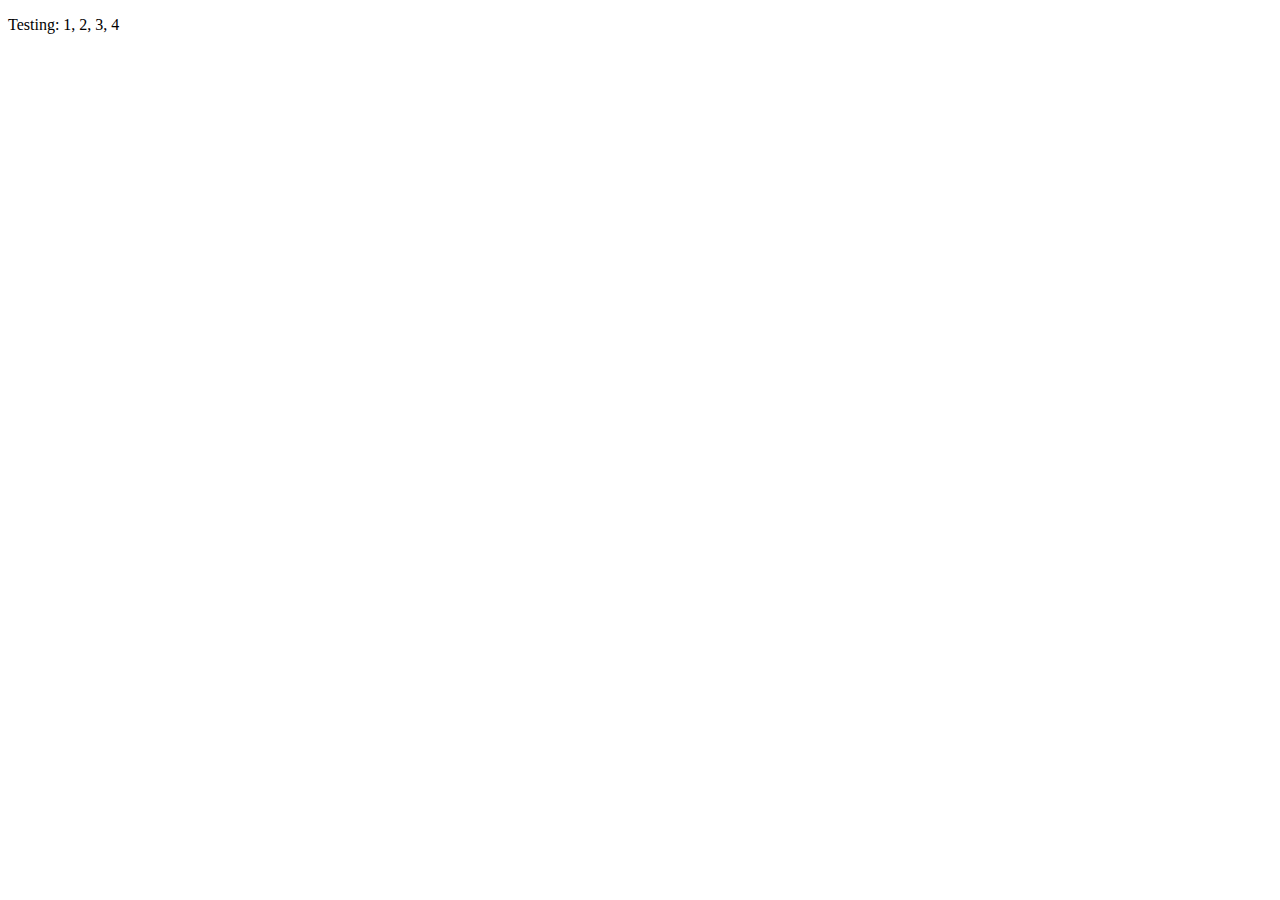
==== src/index.html @ 15ccf481 "first commit" ====
<!DOCTYPE html>
<html class="no-js" lang="en">
<head>
  <title>Bootstrap 5 Layout</title>
  <meta http-equiv="x-ua-compatible" content="ie=edge">
  <meta name="viewport" content="width=device-width, initial-scale=1.0" />
  <link rel="stylesheet" href="css/styles.css">
</head>

<body>
  <!-- Content starts here -->
  <p>Testing: 1, 2, 3, 4</p>

  <!-- Closing scripts here -->
  <script src="js/bootstrap.bundle.min.js"></script>
</body>
</html>
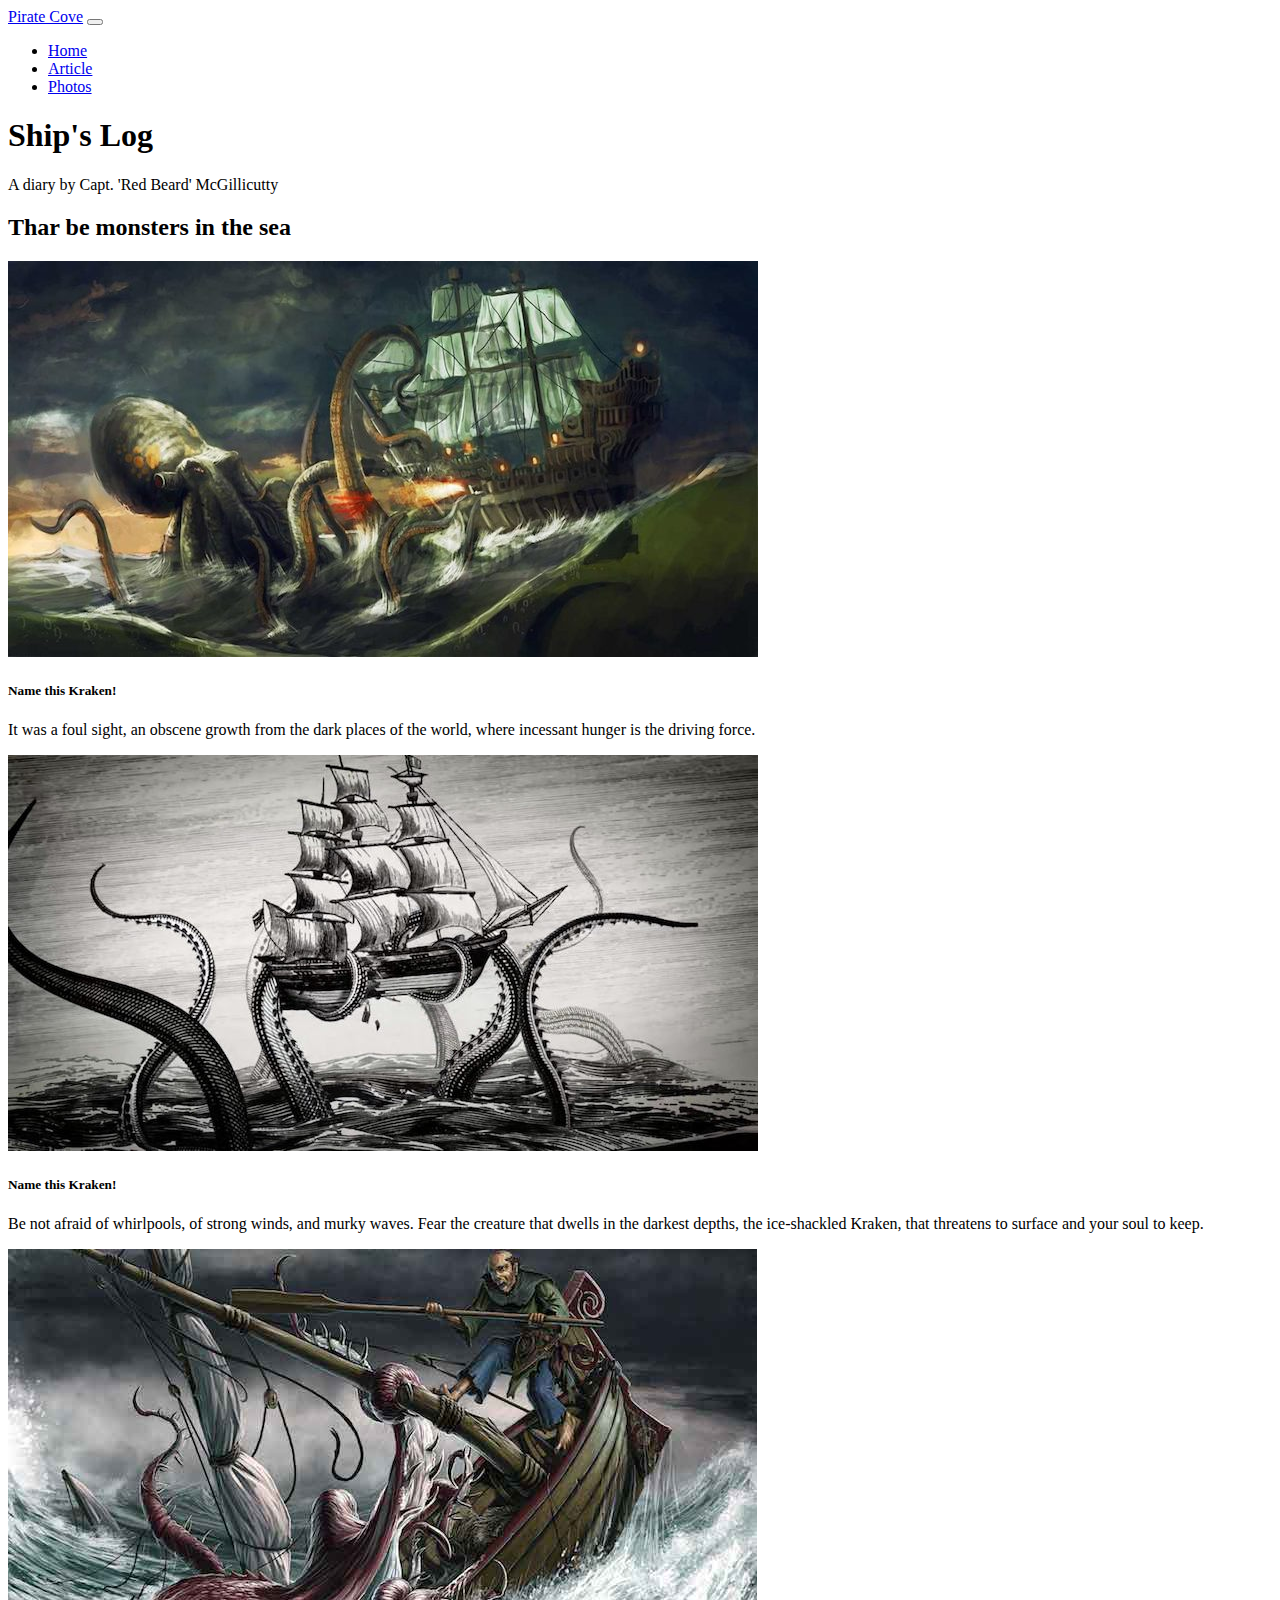
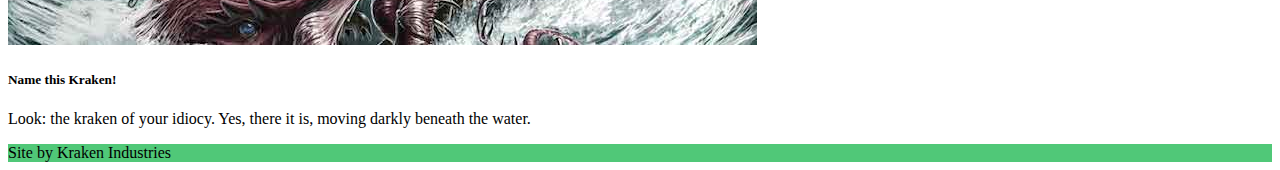
==== commit 3dba5730: "test" ====
--- a/src/index.html
+++ b/src/index.html
@@ -7,11 +7,96 @@
   <link rel="stylesheet" href="css/styles.css">
 </head>
 
-<body>
-  <!-- Content starts here -->
-  <p>Testing: 1, 2, 3, 4</p>
+  <!-- Navbar starts here -->
+  <body>
+    <nav class="navbar navbar-expand-lg bg-primary" data-bs-theme="dark">
+      <div class="container-fluid">
+        <a class="navbar-brand" href="#">Pirate Cove</a>
+        <button class="navbar-toggler" type="button" data-bs-toggle="collapse" data-bs-target="#navbarNavDropdown" aria-controls="navbarNavDropdown" aria-expanded="false" aria-label="Toggle navigation">
+          <span class="navbar-toggler-icon"></span>
+        </button>
+        <div class="collapse navbar-collapse" id="navbarNavDropdown">
+          <ul class="navbar-nav">
+            <li class="nav-item">
+              <a class="nav-link active" aria-current="page" href="#">Home</a>
+            </li>
+            <li class="nav-item">
+              <a class="nav-link" href="#">Article</a>
+            </li>
+            <li class="nav-item">
+              <a class="nav-link" href="#">Photos</a>
+            </li>
+          </ul>
+        </div>
+      </div>
+    </nav>
+  </body>
+  
+  <!-- Navbar ends here -->
 
+  <!-- Jumbotron starts here -->
+  <div class="jumbotron jumbotron-fluid text-center">
+    <div class="container">
+      <h1 class="display-4">Ship's Log</h1>
+      <p class="lead">A diary by Capt. 'Red Beard' McGillicutty</p>
+    </div>
+  </div>
+  <!-- Jumbotron ends here -->
+
+  <!-- Title Section starts here -->
+<div class="container my-5">
+  <h2 class="page-title left-aligned-title">Thar be monsters in the sea</h2>
+</div>
+<!-- Title Section ends here -->
+
+
+  <!-- Cards Section starts here -->
+  <div class="container my-5">
+    <div class="row">
+      <div class="col-md-4 mb-4">
+        <!-- Card 1 -->
+        <div class="card">
+          <img class="card-img-top" src="img/kraken01.jpg" alt="Name this Kraken!">
+          <div class="card-body">
+            <h5 class="card-title">Name this Kraken!</h5>
+            <p class="card-text">It was a foul sight, an obscene growth from the dark places of the world, where incessant hunger is the driving force.</p>
+          </div>
+        </div>
+      </div>
+      <div class="col-md-4 mb-4">
+        <!-- Card 2 -->
+        <div class="card">
+          <img class="card-img-top" src="img/kraken02.jpg" alt="Name this Kraken!">
+          <div class="card-body">
+            <h5 class="card-title">Name this Kraken!</h5>
+            <p class="card-text">Be not afraid of whirlpools, of strong winds, and murky waves. Fear the creature that dwells in the darkest depths, the ice-shackled Kraken, that threatens to surface and your soul to keep.</p>
+          </div>
+        </div>
+      </div>
+      <div class="col-md-4 mb-4">
+        <!-- Card 3 -->
+        <div class="card">
+          <img class="card-img-top" src="img/kraken03.jpg" alt="Name this Kraken!">
+          <div class="card-body">
+            <h5 class="card-title">Name this Kraken!</h5>
+            <p class="card-text">Look: the kraken of your idiocy. Yes, there it is, moving darkly beneath the water.</p>
+          </div>
+        </div>
+      </div>
+    </div>
+  </div>
+  <!-- Cards Section ends here -->
+
+  <!-- Footer starts here -->
+  <footer class="text-center py-3" style="background-color: #50C878;">
+    <div class="container">
+      <span>Site by Kraken Industries</span>
+    </div>
+  </footer>
+  <!-- Footer ends here -->
+
+  <!-- Content should be above this line -->
   <!-- Closing scripts here -->
   <script src="js/bootstrap.bundle.min.js"></script>
 </body>
-</html>+</html>
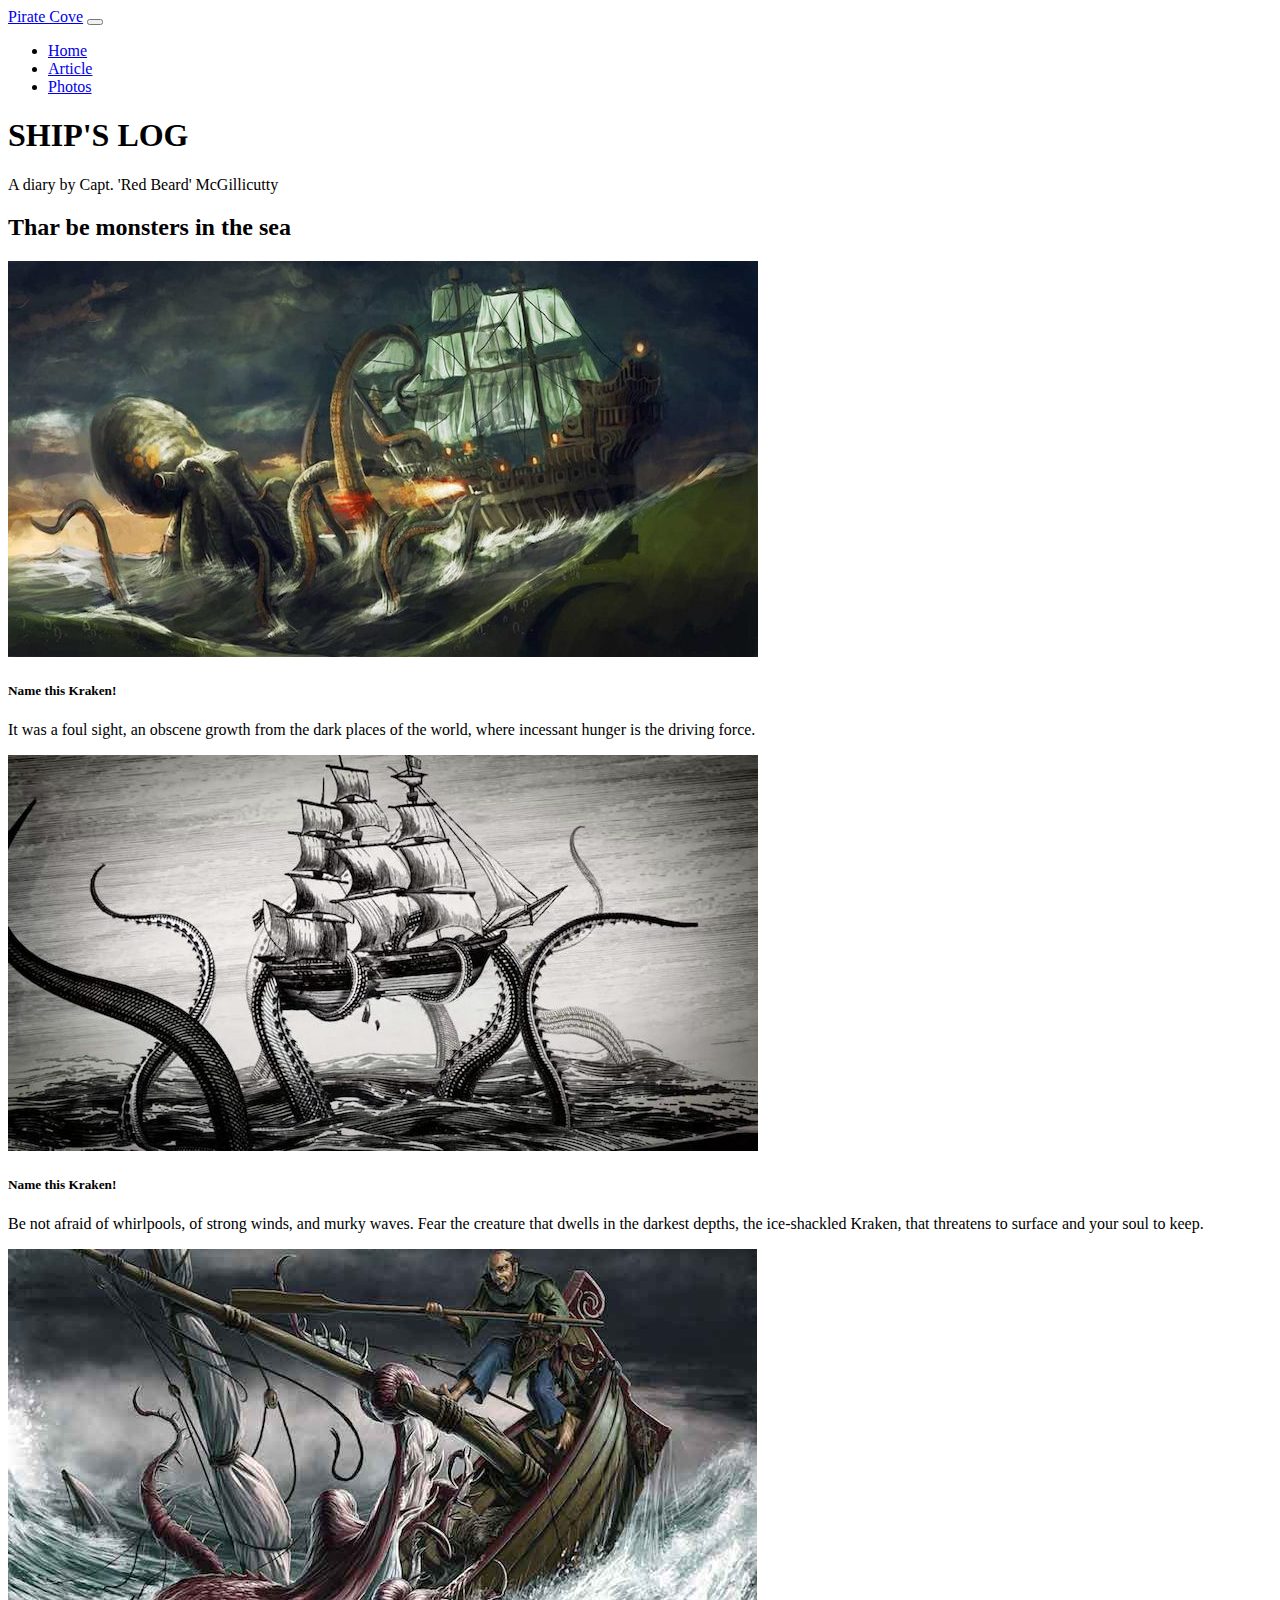
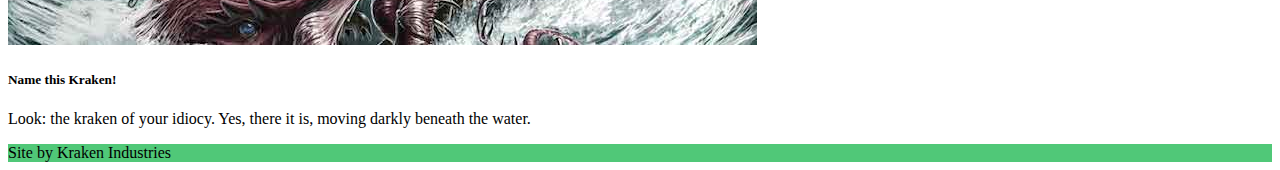
==== commit fa0ae1e7: "photos html" ====
--- a/src/index.html
+++ b/src/index.html
@@ -21,8 +21,8 @@
               <a class="nav-link active" aria-current="page" href="#">Home</a>
             </li>
             <li class="nav-item">
-              <a class="nav-link" href="#">Article</a>
-            </li>
+              <a class="nav-link" href="article.html">Article</a>
+            </li>            
             <li class="nav-item">
               <a class="nav-link" href="#">Photos</a>
             </li>
@@ -31,13 +31,12 @@
       </div>
     </nav>
   </body>
-  
   <!-- Navbar ends here -->
 
   <!-- Jumbotron starts here -->
   <div class="jumbotron jumbotron-fluid text-center">
     <div class="container">
-      <h1 class="display-4">Ship's Log</h1>
+      <h1 class="display-4">SHIP'S LOG</h1>
       <p class="lead">A diary by Capt. 'Red Beard' McGillicutty</p>
     </div>
   </div>
@@ -95,7 +94,6 @@
   </footer>
   <!-- Footer ends here -->
 
-  <!-- Content should be above this line -->
   <!-- Closing scripts here -->
   <script src="js/bootstrap.bundle.min.js"></script>
 </body>
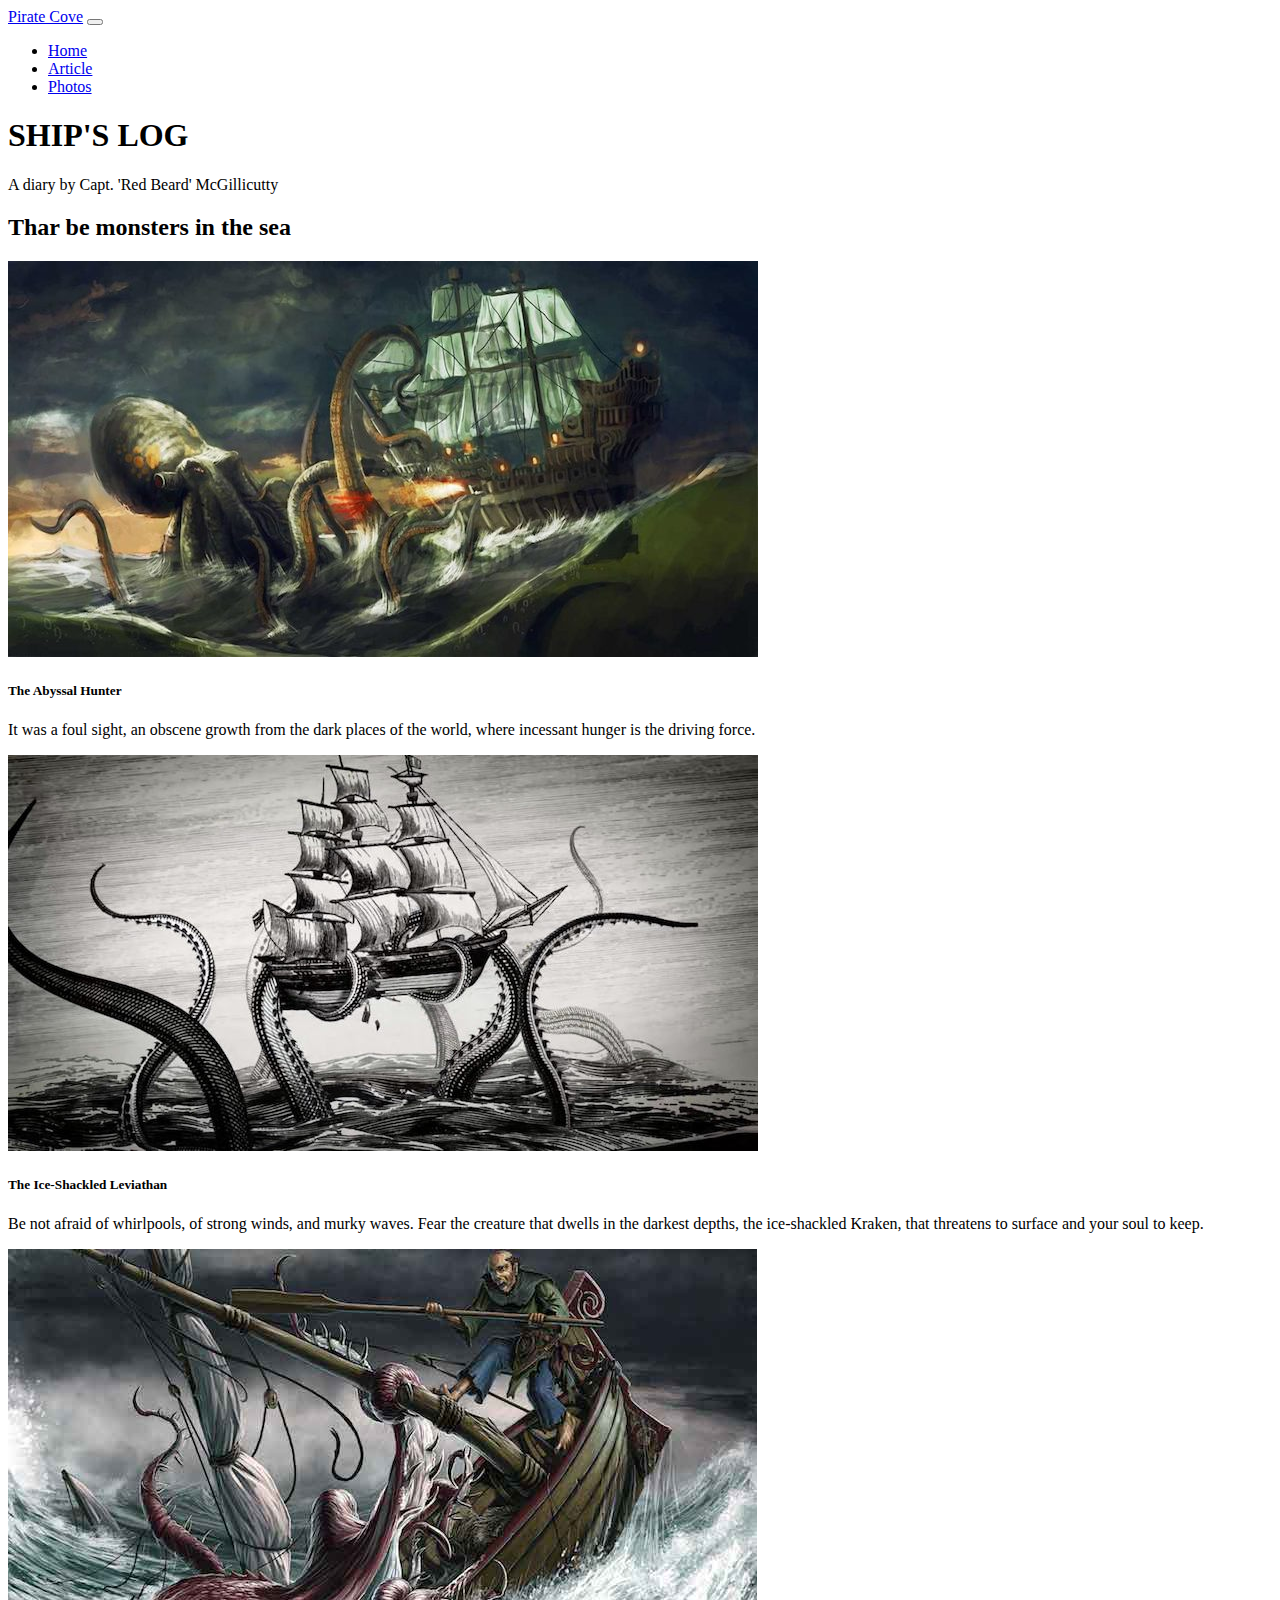
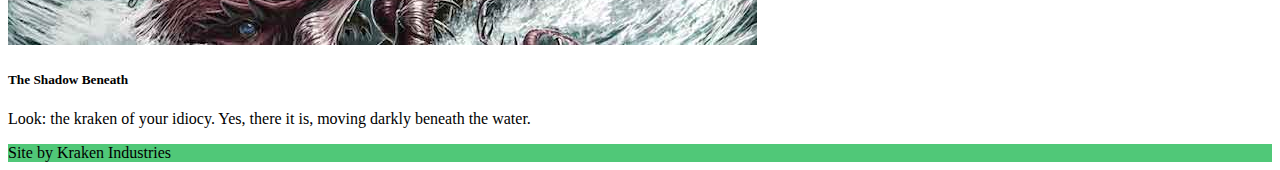
==== commit 34dbd0c6: "did carousel but they don't move" ====
--- a/src/index.html
+++ b/src/index.html
@@ -24,7 +24,7 @@
               <a class="nav-link" href="article.html">Article</a>
             </li>            
             <li class="nav-item">
-              <a class="nav-link" href="#">Photos</a>
+              <a class="nav-link" href="photos.html">Photos</a>
             </li>
           </ul>
         </div>
@@ -48,7 +48,6 @@
 </div>
 <!-- Title Section ends here -->
 
-
   <!-- Cards Section starts here -->
   <div class="container my-5">
     <div class="row">
@@ -57,7 +56,7 @@
         <div class="card">
           <img class="card-img-top" src="img/kraken01.jpg" alt="Name this Kraken!">
           <div class="card-body">
-            <h5 class="card-title">Name this Kraken!</h5>
+            <h5 class="card-title">The Abyssal Hunter</h5>
             <p class="card-text">It was a foul sight, an obscene growth from the dark places of the world, where incessant hunger is the driving force.</p>
           </div>
         </div>
@@ -67,7 +66,7 @@
         <div class="card">
           <img class="card-img-top" src="img/kraken02.jpg" alt="Name this Kraken!">
           <div class="card-body">
-            <h5 class="card-title">Name this Kraken!</h5>
+            <h5 class="card-title">The Ice-Shackled Leviathan</h5>
             <p class="card-text">Be not afraid of whirlpools, of strong winds, and murky waves. Fear the creature that dwells in the darkest depths, the ice-shackled Kraken, that threatens to surface and your soul to keep.</p>
           </div>
         </div>
@@ -77,7 +76,7 @@
         <div class="card">
           <img class="card-img-top" src="img/kraken03.jpg" alt="Name this Kraken!">
           <div class="card-body">
-            <h5 class="card-title">Name this Kraken!</h5>
+            <h5 class="card-title">The Shadow Beneath</h5>
             <p class="card-text">Look: the kraken of your idiocy. Yes, there it is, moving darkly beneath the water.</p>
           </div>
         </div>
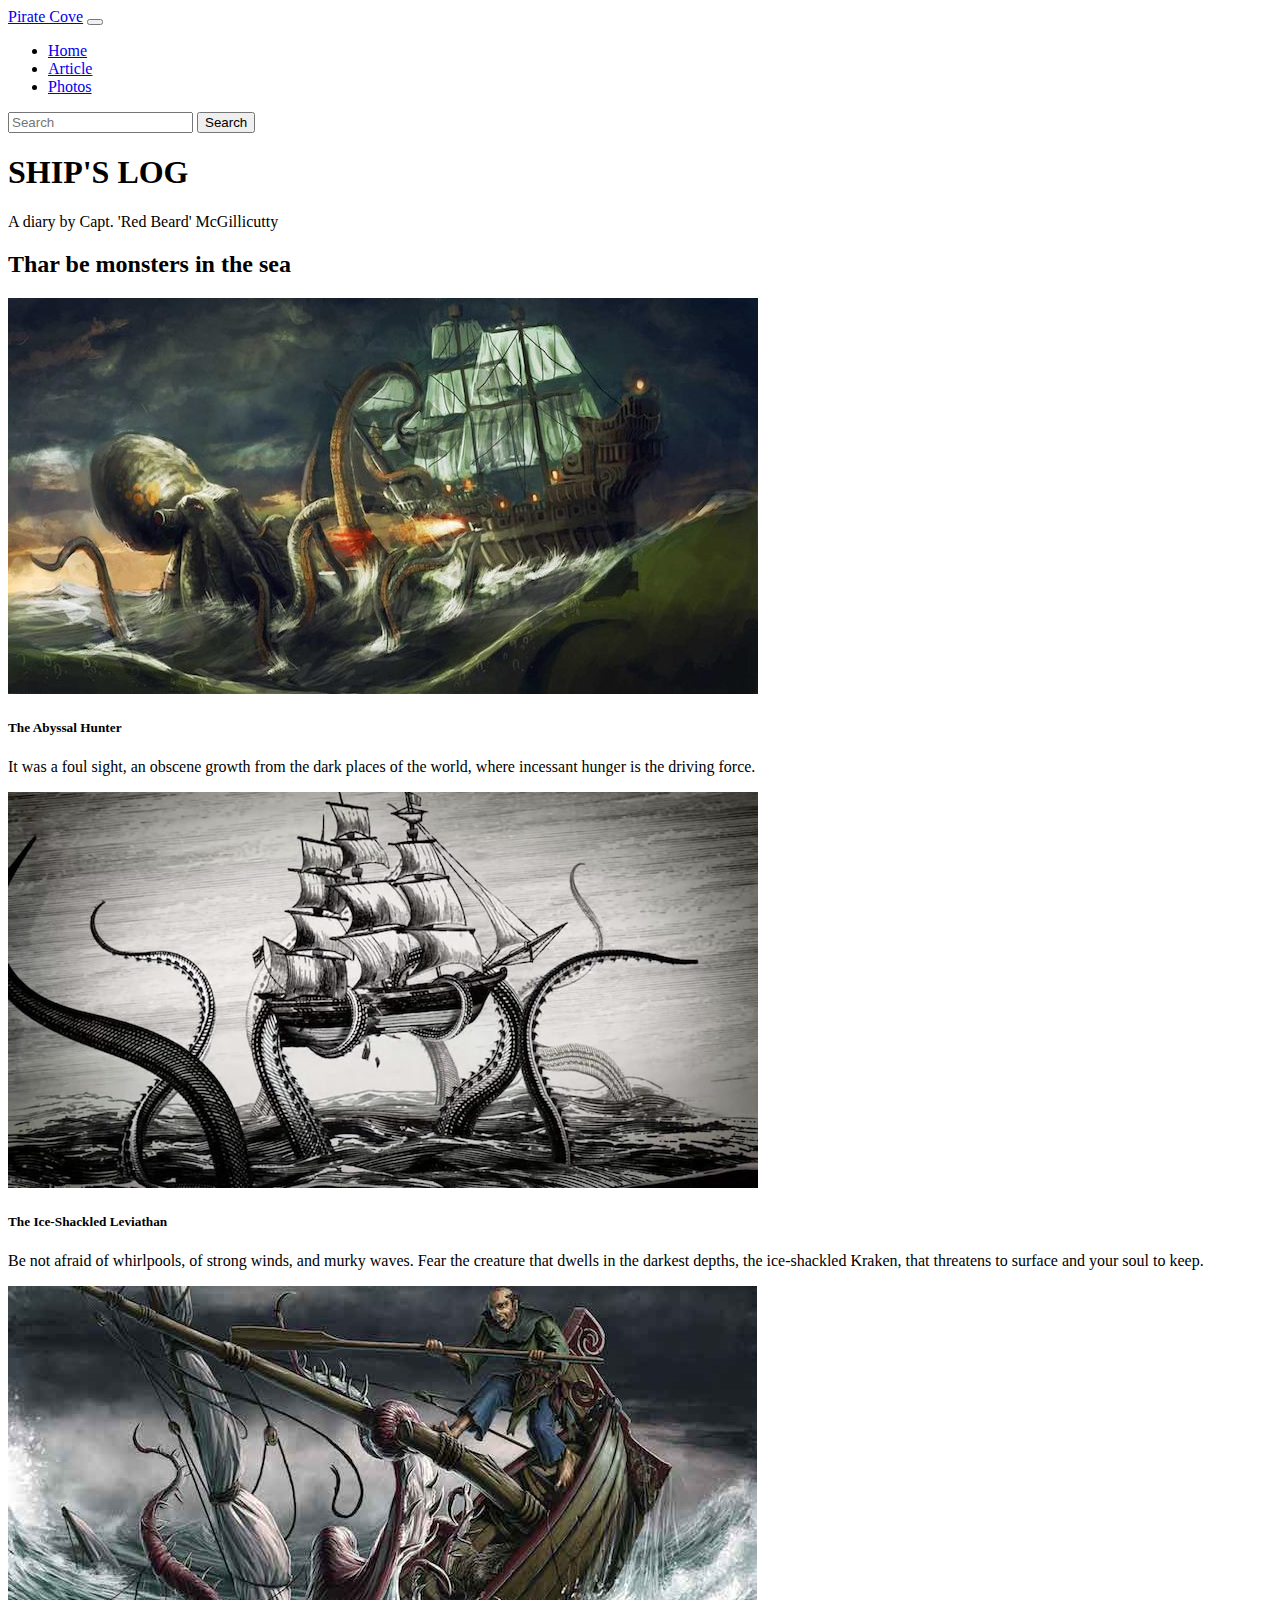
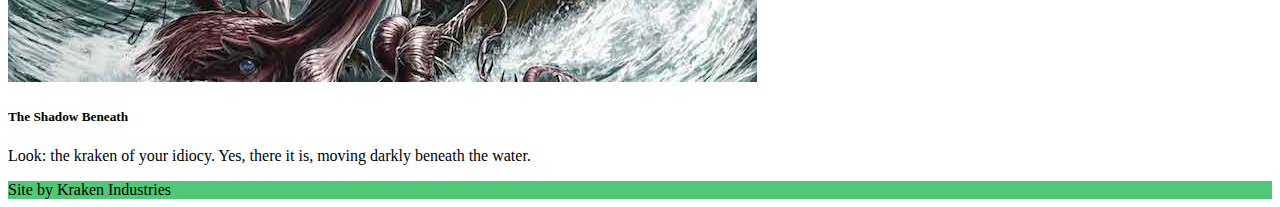
==== commit 77b86f55: "march 21 try" ====
--- a/src/index.html
+++ b/src/index.html
@@ -27,6 +27,10 @@
               <a class="nav-link" href="photos.html">Photos</a>
             </li>
           </ul>
+          <form class="d-flex ms-auto" role="search">
+            <input class="form-control me-2" type="search" placeholder="Search" aria-label="Search">
+            <button class="btn btn-outline-success" type="submit">Search</button>
+          </form>
         </div>
       </div>
     </nav>
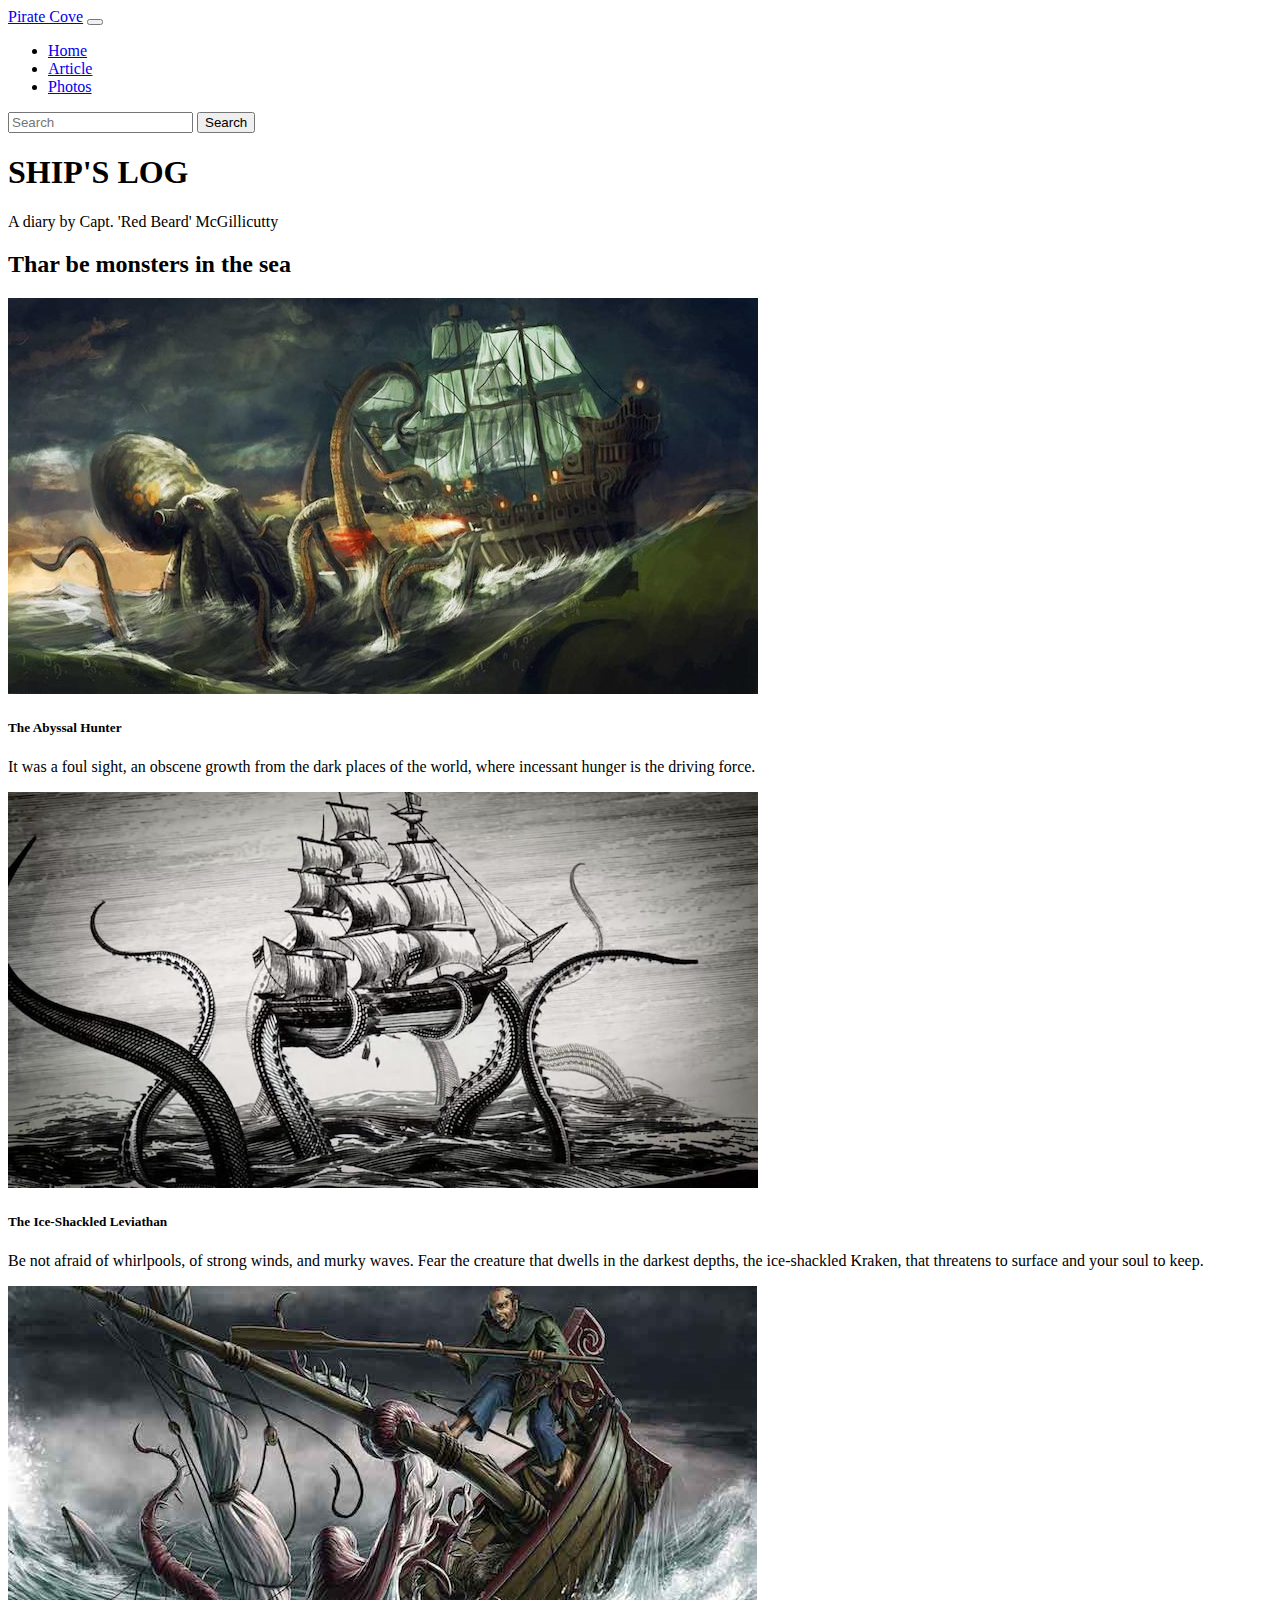
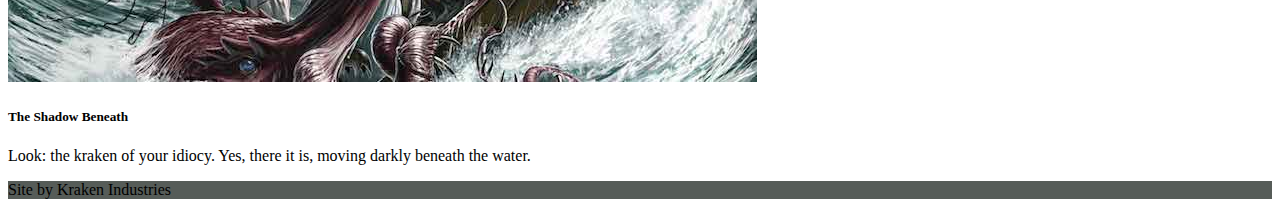
==== commit 2a65ddad: "i'm done" ====
--- a/src/index.html
+++ b/src/index.html
@@ -8,33 +8,33 @@
 </head>
 
   <!-- Navbar starts here -->
-  <body>
-    <nav class="navbar navbar-expand-lg bg-primary" data-bs-theme="dark">
-      <div class="container-fluid">
-        <a class="navbar-brand" href="#">Pirate Cove</a>
-        <button class="navbar-toggler" type="button" data-bs-toggle="collapse" data-bs-target="#navbarNavDropdown" aria-controls="navbarNavDropdown" aria-expanded="false" aria-label="Toggle navigation">
-          <span class="navbar-toggler-icon"></span>
-        </button>
-        <div class="collapse navbar-collapse" id="navbarNavDropdown">
-          <ul class="navbar-nav">
-            <li class="nav-item">
-              <a class="nav-link active" aria-current="page" href="#">Home</a>
-            </li>
-            <li class="nav-item">
-              <a class="nav-link" href="article.html">Article</a>
-            </li>            
-            <li class="nav-item">
-              <a class="nav-link" href="photos.html">Photos</a>
-            </li>
-          </ul>
-          <form class="d-flex ms-auto" role="search">
-            <input class="form-control me-2" type="search" placeholder="Search" aria-label="Search">
-            <button class="btn btn-outline-success" type="submit">Search</button>
-          </form>
-        </div>
+<body>
+  <nav class="navbar navbar-expand-lg navbar-dark">
+    <div class="container-fluid">
+      <a class="navbar-brand" href="index.html">Pirate Cove</a>
+      <button class="navbar-toggler" type="button" data-bs-toggle="collapse" data-bs-target="#navbarText" aria-controls="navbarText" aria-expanded="false" aria-label="Toggle navigation">
+        <span class="navbar-toggler-icon"></span>
+      </button>
+      <div class="collapse navbar-collapse" id="navbarNavDropdown">
+        <ul class="navbar-nav">
+          <li class="nav-item">
+            <a class="nav-link active" href="index.html">Home</a>
+          </li>
+          <li class="nav-item">
+            <a class="nav-link" href="article.html">Article</a>
+          </li>
+          <li class="nav-item">
+            <a class="nav-link" href="photos.html">Photos</a>
+          </li>
+        </ul>
+        <form class="d-flex ms-auto" role="search">
+          <input class="form-control me-2" type="search" placeholder="Search" aria-label="Search">
+          <button class="btn btn-outline-light" type="submit">Search</button>
+        </form>
       </div>
-    </nav>
-  </body>
+    </div>
+  </nav>
+</body>
   <!-- Navbar ends here -->
 
   <!-- Jumbotron starts here -->
@@ -50,7 +50,7 @@
 <div class="container my-5">
   <h2 class="page-title left-aligned-title">Thar be monsters in the sea</h2>
 </div>
-<!-- Title Section ends here -->
+  <!-- Title Section ends here -->
 
   <!-- Cards Section starts here -->
   <div class="container my-5">
@@ -90,7 +90,7 @@
   <!-- Cards Section ends here -->
 
   <!-- Footer starts here -->
-  <footer class="text-center py-3" style="background-color: #50C878;">
+  <footer class="text-center py-3" style="background-color: #565c58;">
     <div class="container">
       <span>Site by Kraken Industries</span>
     </div>
